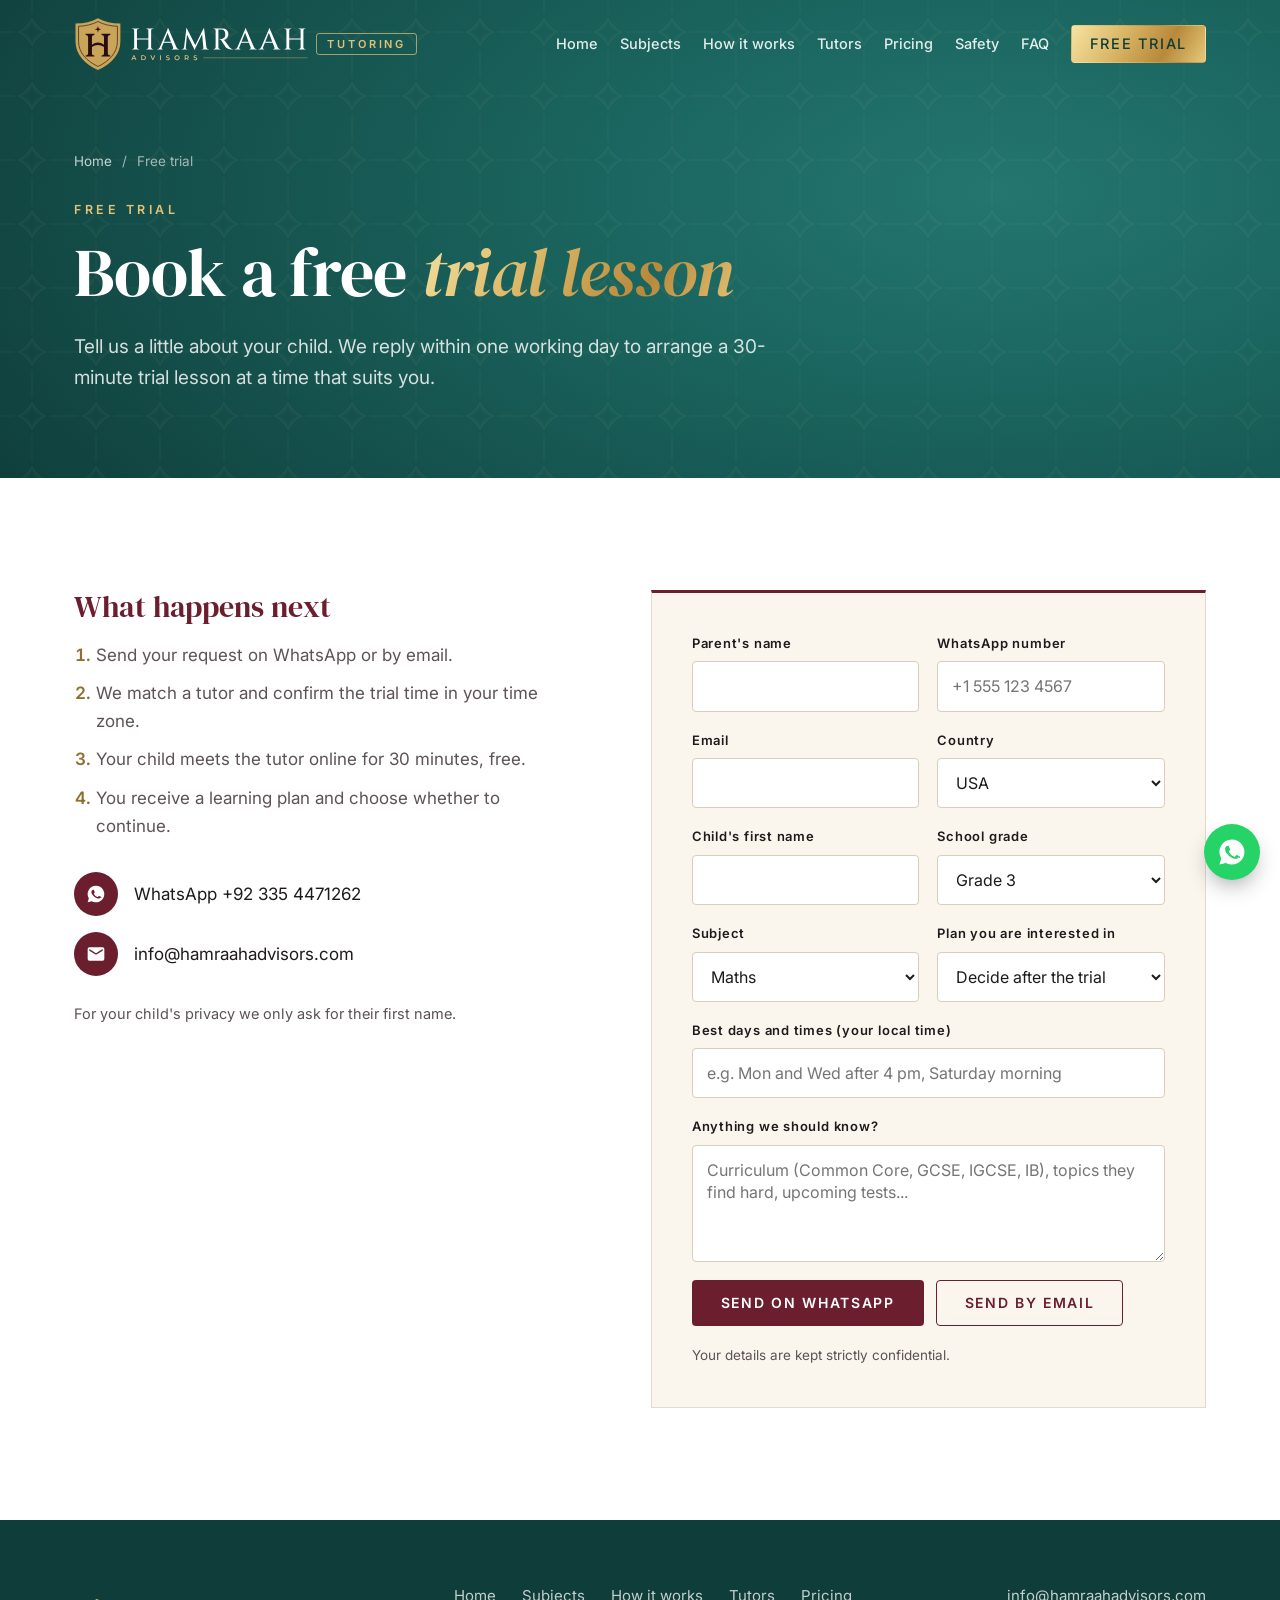
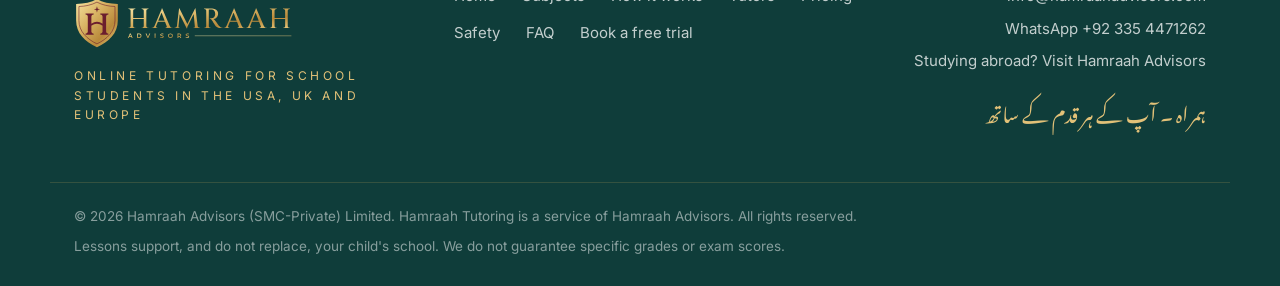
==== book.html @ 9ebbfc34 "Hamraah Tutoring website: first version Eight pages (home, subjects, how it works, tutors, pricing, " ====
<!doctype html>
<html lang="en">
<head>
  <meta charset="utf-8">
  <meta name="viewport" content="width=device-width, initial-scale=1">
  <title>Book a Free Trial Tutoring Lesson | Hamraah Tutoring</title>
  <meta name="description" content="Book a free 30-minute online trial lesson in Maths, English, Science, SAT or GCSE prep. Tell us your child&#x27;s grade and the times that suit you.">
  <link rel="canonical" href="https://tutoring.hamraahadvisors.com/book">
  <meta name="robots" content="index, follow, max-image-preview:large">
  <meta name="theme-color" content="#0F3D3A">
  <link rel="icon" href="/assets/favicon.svg" type="image/svg+xml">
  <link rel="icon" href="/assets/favicon-32.png" sizes="32x32" type="image/png">
  <link rel="apple-touch-icon" href="/assets/apple-touch-icon.png">
  <meta property="og:type" content="website">
  <meta property="og:site_name" content="Hamraah Tutoring">
  <meta property="og:locale" content="en_US">
  <meta property="og:url" content="https://tutoring.hamraahadvisors.com/book">
  <meta property="og:title" content="Book a Free Trial Tutoring Lesson | Hamraah Tutoring">
  <meta property="og:description" content="Book a free 30-minute online trial lesson in Maths, English, Science, SAT or GCSE prep. Tell us your child&#x27;s grade and the times that suit you.">
  <meta property="og:image" content="https://tutoring.hamraahadvisors.com/assets/og-image.jpg">
  <meta property="og:image:width" content="1200">
  <meta property="og:image:height" content="630">
  <meta property="og:image:alt" content="Hamraah crest and logo">
  <meta name="twitter:card" content="summary_large_image">
  <meta name="twitter:title" content="Book a Free Trial Tutoring Lesson | Hamraah Tutoring">
  <meta name="twitter:description" content="Book a free 30-minute online trial lesson in Maths, English, Science, SAT or GCSE prep. Tell us your child&#x27;s grade and the times that suit you.">
  <meta name="twitter:image" content="https://tutoring.hamraahadvisors.com/assets/og-image.jpg">
  <link rel="preconnect" href="https://fonts.googleapis.com">
  <link rel="preconnect" href="https://fonts.gstatic.com" crossorigin>
  <link href="https://fonts.googleapis.com/css2?family=DM+Serif+Display:ital@0;1&family=Inter:wght@400;500;600&family=Noto+Nastaliq+Urdu:wght@500&display=swap" rel="stylesheet">
  <link rel="stylesheet" href="/styles.css">
  <script type="application/ld+json">
{
 "@context": "https://schema.org",
 "@graph": [
  {
   "@type": "EducationalOrganization",
   "@id": "https://tutoring.hamraahadvisors.com/#organization",
   "name": "Hamraah Tutoring",
   "legalName": "Hamraah Advisors (SMC-Private) Limited",
   "url": "https://tutoring.hamraahadvisors.com/",
   "parentOrganization": {
    "@type": "EducationalOrganization",
    "name": "Hamraah Advisors",
    "url": "https://www.hamraahadvisors.com/"
   },
   "logo": "https://tutoring.hamraahadvisors.com/assets/logo/hamraah-crest-full-colour.png",
   "image": "https://tutoring.hamraahadvisors.com/assets/og-image.jpg",
   "email": "info@hamraahadvisors.com",
   "description": "Online one-to-one tutoring in Maths, English and Science for school students in the USA, UK and Europe, grades 3 to 10, plus SAT and GCSE preparation, with vetted tutors from Pakistan.",
   "areaServed": [
    {
     "@type": "Country",
     "name": "United States"
    },
    {
     "@type": "Country",
     "name": "United Kingdom"
    },
    {
     "@type": "Place",
     "name": "Europe"
    }
   ],
   "knowsAbout": [
    "Online tutoring",
    "Maths tutoring",
    "English tutoring",
    "Science tutoring",
    "SAT preparation",
    "GCSE preparation"
   ]
  },
  {
   "@type": "WebSite",
   "@id": "https://tutoring.hamraahadvisors.com/#website",
   "url": "https://tutoring.hamraahadvisors.com/",
   "name": "Hamraah Tutoring",
   "publisher": {
    "@id": "https://tutoring.hamraahadvisors.com/#organization"
   },
   "inLanguage": "en"
  },
  {
   "@type": "BreadcrumbList",
   "itemListElement": [
    {
     "@type": "ListItem",
     "position": 1,
     "name": "Home",
     "item": "https://tutoring.hamraahadvisors.com/"
    },
    {
     "@type": "ListItem",
     "position": 2,
     "name": "Free trial",
     "item": "https://tutoring.hamraahadvisors.com/book"
    }
   ]
  }
 ]
}
  </script>
</head>
<body class="tutoring">
  <a class="skip" href="#main">Skip to content</a>
  <header class="site-header" id="top">
    <div class="wrap header-inner">
      <a class="brand" href="/" aria-label="Hamraah Tutoring home">
        <img class="brand-light" src="/assets/logo/hamraah-horizontal-full-colour.svg" alt="Hamraah" width="729" height="230">
        <img class="brand-dark" src="/assets/logo/hamraah-horizontal-reversed.svg" alt="" width="729" height="230" aria-hidden="true">
        <span class="sub-brand">Tutoring</span>
      </a>
      <button class="nav-toggle" aria-expanded="false" aria-controls="nav" aria-label="Open menu"><span></span><span></span><span></span></button>
      <nav class="nav" id="nav" aria-label="Main"><a href="/">Home</a><a href="/subjects">Subjects</a><a href="/how-it-works">How it works</a><a href="/tutors">Tutors</a><a href="/pricing">Pricing</a><a href="/safeguarding">Safety</a><a href="/faq">FAQ</a><a class="btn btn-small" href="/book">Free trial</a></nav>
    </div>
  </header>
  <main id="main">
<section class="hero page-hero"><div class="pattern" aria-hidden="true"></div>
<div class="wrap"><nav class="crumbs" aria-label="Breadcrumb"><a href="/">Home</a><span aria-hidden="true">/</span><span aria-current="page">Free trial</span></nav>
<p class="eyebrow">Free trial</p><h1>Book a free <em>trial lesson</em></h1><p class="lede">Tell us a little about your child. We reply within one working day to arrange a 30-minute trial lesson at a time that suits you.</p></div></section>
<section class="section"><div class="wrap contact-grid">
<div>
<h2 class="h-small">What happens next</h2>
<ol class="next-steps"><li>Send your request on WhatsApp or by email.</li><li>We match a tutor and confirm the trial time in your time zone.</li><li>Your child meets the tutor online for 30 minutes, free.</li><li>You receive a learning plan and choose whether to continue.</li></ol>
<ul class="contact-list">
<li><span class="ico" aria-hidden="true"><svg viewBox="0 0 24 24"><path d="M12 2a10 10 0 0 0-8.6 15.1L2 22l5-1.3A10 10 0 1 0 12 2zm5.3 14.1c-.2.6-1.3 1.2-1.8 1.3-.5 0-1 .2-3.3-.7a11.6 11.6 0 0 1-4.6-4c-.4-.5-1.1-1.6-1.1-3s.7-2 1-2.3a1 1 0 0 1 .8-.4h.6c.2 0 .4 0 .6.5l.9 2.1c.1.2.1.4 0 .6l-.4.6-.4.5c-.1.1-.3.3-.1.6a8.7 8.7 0 0 0 4.3 3.8c.3.1.5.1.6-.1l.9-1.1c.2-.3.4-.2.6-.1l2 1c.3.1.5.2.5.3a2.4 2.4 0 0 1-.1 1.3z"/></svg></span><a href="https://wa.me/923354471262" target="_blank" rel="noopener">WhatsApp +92 335 4471262</a></li>
<li><span class="ico" aria-hidden="true"><svg viewBox="0 0 24 24"><path d="M20 4H4a2 2 0 0 0-2 2v12a2 2 0 0 0 2 2h16a2 2 0 0 0 2-2V6a2 2 0 0 0-2-2zm0 4-8 5-8-5V6l8 5 8-5z"/></svg></span><a href="mailto:info@hamraahadvisors.com">info@hamraahadvisors.com</a></li>
</ul>
<p class="hours">For your child's privacy we only ask for their first name.</p>
</div>
<form class="form" id="book-form" novalidate>
<div class="row2"><label>Parent's name<input name="name" type="text" autocomplete="name" required></label>
<label>WhatsApp number<input name="phone" type="tel" autocomplete="tel" placeholder="+1 555 123 4567" required></label></div>
<div class="row2"><label>Email<input name="email" type="email" autocomplete="email" required></label>
<label>Country<select name="country"><option>USA</option><option>UK</option><option>Germany</option><option>France</option><option>Netherlands</option><option>Ireland</option><option>Italy</option><option>Spain</option><option>Other in Europe</option><option>Other</option></select></label></div>
<div class="row2"><label>Child's first name<input name="child" type="text" autocomplete="off"></label>
<label>School grade<select name="grade"><option>Grade 3</option><option>Grade 4</option><option>Grade 5</option><option>Grade 6</option><option>Grade 7</option><option>Grade 8</option><option>Grade 9</option><option>Grade 10</option><option>Grade 11</option><option>Grade 12</option></select></label></div>
<div class="row2"><label>Subject<select name="subject"><option>Maths</option><option>English</option><option>Science</option><option>SAT prep</option><option>GCSE and IGCSE prep</option><option>Not sure yet</option></select></label>
<label>Plan you are interested in<select name="plan"><option>Decide after the trial</option><option>Pay as you go</option><option>Weekly</option><option>Twice weekly</option><option>Exam prep</option></select></label></div>
<label>Best days and times (your local time)<input name="times" type="text" placeholder="e.g. Mon and Wed after 4 pm, Saturday morning"></label>
<label>Anything we should know?<textarea name="message" rows="4" placeholder="Curriculum (Common Core, GCSE, IGCSE, IB), topics they find hard, upcoming tests..."></textarea></label>
<div class="form-actions"><button class="btn btn-maroon" type="submit" name="via" value="whatsapp">Send on WhatsApp</button>
<button class="btn btn-outline" type="submit" name="via" value="email">Send by email</button></div>
<p class="form-note" role="status" aria-live="polite">Your details are kept strictly confidential.</p>
</form></div></section>
  </main>
  <footer class="site-footer">
    <div class="wrap footer-inner">
      <div class="footer-brand">
        <img src="/assets/logo/hamraah-horizontal-gold-foil.svg" alt="Hamraah" width="729" height="230">
        <p>Online tutoring for school students in the USA, UK and Europe</p>
      </div>
      <nav class="footer-nav" aria-label="Footer"><a href="/">Home</a><a href="/subjects">Subjects</a><a href="/how-it-works">How it works</a><a href="/tutors">Tutors</a><a href="/pricing">Pricing</a><a href="/safeguarding">Safety</a><a href="/faq">FAQ</a><a href="/book">Book a free trial</a></nav>
      <div class="footer-contact">
        <a href="mailto:info@hamraahadvisors.com">info@hamraahadvisors.com</a>
        <a href="https://wa.me/923354471262" target="_blank" rel="noopener">WhatsApp +92 335 4471262</a>
        <a href="https://www.hamraahadvisors.com/">Studying abroad? Visit Hamraah Advisors</a>
        <p class="urdu" lang="ur" dir="rtl">ہمراہ ۔ آپ کے ہر قدم کے ساتھ</p>
      </div>
    </div>
    <div class="wrap legal">
      <p>© 2026 Hamraah Advisors (SMC-Private) Limited. Hamraah Tutoring is a service of Hamraah Advisors. All rights reserved.</p>
      <p>Lessons support, and do not replace, your child's school. We do not guarantee specific grades or exam scores.</p>
    </div>
  </footer>
  <a class="wa-float" href="https://wa.me/923354471262" target="_blank" rel="noopener" aria-label="Chat with Hamraah Tutoring on WhatsApp"><svg viewBox="0 0 24 24" aria-hidden="true"><path d="M12 2a10 10 0 0 0-8.6 15.1L2 22l5-1.3A10 10 0 1 0 12 2zm5.3 14.1c-.2.6-1.3 1.2-1.8 1.3-.5 0-1 .2-3.3-.7a11.6 11.6 0 0 1-4.6-4c-.4-.5-1.1-1.6-1.1-3s.7-2 1-2.3a1 1 0 0 1 .8-.4h.6c.2 0 .4 0 .6.5l.9 2.1c.1.2.1.4 0 .6l-.4.6-.4.5c-.1.1-.3.3-.1.6a8.7 8.7 0 0 0 4.3 3.8c.3.1.5.1.6-.1l.9-1.1c.2-.3.4-.2.6-.1l2 1c.3.1.5.2.5.3a2.4 2.4 0 0 1-.1 1.3z"/></svg></a>
  <script src="/main.js" defer></script>
</body>
</html>
---- styles.css ----
/* Generated by _build/build.py from brand.css + tutoring.css. Do not edit here. */
:root {
  --maroon: #6B1E2E;
  --maroon-2: #5a1826;
  --deep: #2A0C13;
  --gold: #C9A55A;
  --gold-deep: #8F6F2E;
  --gold-light: #E2C178;
  --foil: linear-gradient(120deg, #F6E3A1 0%, #D9B464 38%, #B8893A 70%, #E7C77A 100%);
  --ivory: #FAF6EE;
  --sand: #F3ECE0;
  --ink: #1F1A1B;
  --muted: #5d5254;
  --line: #E4DACB;
  --serif: "DM Serif Display", Georgia, "Times New Roman", serif;
  --sans: "Inter", system-ui, -apple-system, "Segoe UI", Roboto, sans-serif;
  --wrap: 1180px;
  --radius: 4px;
}

*, *::before, *::after { box-sizing: border-box; }
html { scroll-behavior: smooth; scroll-padding-top: 88px; }
body {
  margin: 0;
  font-family: var(--sans);
  font-size: 17px;
  line-height: 1.65;
  color: var(--ink);
  background: #fff;
  -webkit-font-smoothing: antialiased;
}
img { max-width: 100%; height: auto; display: block; }
a { color: inherit; }
h1, h2, h3 { font-family: var(--serif); font-weight: 400; line-height: 1.12; margin: 0; }
h1 em, h2 em { font-style: italic; color: var(--gold); }
p { margin: 0; }

.wrap { max-width: var(--wrap); margin: 0 auto; padding: 0 24px; }
.skip { position: absolute; left: -999px; top: 8px; background: var(--gold); color: var(--deep); padding: 8px 14px; z-index: 100; }
.skip:focus { left: 8px; }

.eyebrow, .kicker {
  font-size: 12.5px; font-weight: 600; letter-spacing: .28em; text-transform: uppercase;
  color: var(--gold-deep);
}
.rule { display: block; width: 72px; height: 3px; background: var(--foil); margin-top: 22px; border-radius: 2px; }

/* Buttons */
.btn {
  display: inline-flex; align-items: center; justify-content: center;
  padding: 15px 28px; border-radius: var(--radius);
  font: 600 14px/1 var(--sans); letter-spacing: .12em; text-transform: uppercase;
  text-decoration: none; border: 1px solid transparent; cursor: pointer;
  transition: transform .2s ease, box-shadow .2s ease, background .2s ease, color .2s ease;
}
.btn:hover { transform: translateY(-1px); }
.btn-gold { background: var(--foil); color: var(--deep); box-shadow: 0 8px 24px -10px rgba(201,165,90,.7); }
.btn-gold:hover { box-shadow: 0 12px 28px -10px rgba(201,165,90,.9); }
.btn-ghost { border-color: rgba(226,193,120,.55); color: var(--gold-light); }
.btn-ghost:hover { background: rgba(226,193,120,.1); }
.btn-maroon { background: var(--maroon); color: #fff; }
.btn-maroon:hover { background: var(--deep); }
.btn-small { padding: 11px 18px; font-size: 12px; background: var(--maroon); color: #fff !important; }
.btn-small:hover { background: var(--deep); }

/* Header */
.site-header {
  position: fixed; inset: 0 0 auto; z-index: 50;
  transition: background .3s ease, box-shadow .3s ease;
}
.header-inner { display: flex; align-items: center; justify-content: space-between; height: 88px; }
.brand { display: block; margin-left: -18px; }
.brand img { height: 84px; width: auto; }
.brand-light { display: none !important; }
.site-header.scrolled { background: rgba(255,255,255,.96); backdrop-filter: blur(8px); box-shadow: 0 1px 0 var(--line); }
.site-header.scrolled .brand-light { display: block !important; }
.site-header.scrolled .brand-dark { display: none; }
.nav { display: flex; align-items: center; gap: 30px; }
.nav a { text-decoration: none; font-size: 14.5px; font-weight: 500; color: rgba(255,255,255,.88); transition: color .2s; }
.nav a:not(.btn):hover { color: var(--gold-light); }
.site-header.scrolled .nav a:not(.btn) { color: var(--ink); }
.site-header.scrolled .nav a:not(.btn):hover { color: var(--maroon); }
.nav .btn-small { background: var(--foil); color: var(--deep) !important; }
.site-header.scrolled .nav .btn-small { background: var(--maroon); color: #fff !important; }

.nav-toggle { display: none; background: none; border: 0; padding: 10px; cursor: pointer; }
.nav-toggle span { display: block; width: 24px; height: 2px; background: #fff; margin: 5px 0; transition: transform .25s, opacity .25s; }
.site-header.scrolled .nav-toggle span { background: var(--ink); }

/* Pattern (eight-point star lattice) */
.pattern {
  position: absolute; inset: 0; pointer-events: none; opacity: .07;
  background-image: url("data:image/svg+xml,%3Csvg xmlns='http://www.w3.org/2000/svg' width='64' height='64' viewBox='0 0 64 64'%3E%3Cg fill='none' stroke='%23E2C178' stroke-width='1'%3E%3Cpath d='M32 18l4 10 10 4-10 4-4 10-4-10-10-4 10-4z'/%3E%3Crect x='24' y='24' width='16' height='16' transform='rotate(45 32 32)'/%3E%3Cpath d='M0 32h14M50 32h14M32 0v14M32 50v14'/%3E%3C/g%3E%3C/svg%3E");
}

/* Hero */
.hero {
  position: relative; overflow: hidden; color: #fff;
  background: radial-gradient(1200px 600px at 78% 40%, #7d2537 0%, var(--maroon) 35%, var(--deep) 100%);
  padding: 150px 0 110px;
}
.hero-inner { position: relative; display: grid; grid-template-columns: 1.25fr .9fr; gap: 48px; align-items: center; }
.hero .eyebrow { color: var(--gold-light); }
.hero h1 { font-size: clamp(44px, 6.4vw, 82px); margin: 18px 0 26px; letter-spacing: -.01em; }
.hero h1 em { background: var(--foil); -webkit-background-clip: text; background-clip: text; color: transparent; padding-right: .06em; }
.lede { font-size: 19px; color: rgba(255,255,255,.82); max-width: 560px; }
.lede strong { color: var(--gold-light); font-weight: 500; }
.hero-cta { display: flex; flex-wrap: wrap; gap: 14px; margin-top: 38px; }
.hero-mark { display: flex; flex-direction: column; align-items: center; }
.hero-mark img { width: min(380px, 100%); filter: drop-shadow(0 30px 40px rgba(0,0,0,.35)); }
.tagline { margin-top: -12px; font-size: 12px; letter-spacing: .34em; text-transform: uppercase; color: var(--gold-light); text-align: center; }

/* Strip */
.strip { background: var(--deep); color: #fff; border-top: 1px solid rgba(201,165,90,.25); }
.strip-inner { display: grid; grid-template-columns: repeat(4, 1fr); }
.strip-inner > div { padding: 30px 22px; display: flex; flex-direction: column; gap: 4px; border-left: 1px solid rgba(201,165,90,.18); }
.strip-inner > div:first-child { border-left: 0; padding-left: 0; }
.num { font-family: var(--serif); font-size: 32px; line-height: 1.1; background: var(--foil); -webkit-background-clip: text; background-clip: text; color: transparent; }
.lbl { font-size: 14px; color: rgba(255,255,255,.7); }

/* Sections */
.section { position: relative; padding: 112px 0; }
.section.tint { background: var(--ivory); }
.section.dark { background: var(--deep); color: #fff; overflow: hidden; }
.section-head { text-align: center; max-width: 760px; margin: 0 auto 64px; display: flex; flex-direction: column; align-items: center; }
.section-head h2 { font-size: clamp(34px, 4.4vw, 52px); margin-top: 14px; color: var(--maroon); }
.section.dark .section-head h2 { color: #fff; }
.section.dark .eyebrow { color: var(--gold-light); }
.section-head.left { text-align: left; align-items: flex-start; margin: 0 0 28px; }

/* About */
.about-grid { display: grid; grid-template-columns: 1fr 1fr; gap: 64px; }
.mv { border-top: 3px solid var(--maroon); padding-top: 28px; }
.mv h3 { font-size: clamp(26px, 2.8vw, 34px); color: var(--maroon); margin: 14px 0 16px; }
.mv p:last-child { color: var(--muted); }

/* Services */
.services { position: relative; display: grid; grid-template-columns: repeat(2, 1fr); gap: 1px; background: rgba(201,165,90,.22); border: 1px solid rgba(201,165,90,.22); }
.service { background: var(--deep); padding: 44px 40px; transition: background .3s ease; }
.service:hover { background: #331019; }
.service .idx { font-family: var(--serif); color: var(--gold); font-size: 20px; }
.service h3 { font-size: 30px; margin: 10px 0 14px; }
.service p { color: rgba(255,255,255,.74); }
.service ul { list-style: none; padding: 0; margin: 22px 0 0; display: grid; gap: 10px; }
.service li { position: relative; padding-left: 22px; font-size: 15px; color: rgba(255,255,255,.88); }
.service li::before { content: ""; position: absolute; left: 0; top: .62em; width: 8px; height: 8px; background: var(--gold); transform: rotate(45deg); }

/* Audience */
.audience { display: grid; grid-template-columns: repeat(3, 1fr); gap: 40px; }
.audience article { border-top: 3px solid var(--maroon); padding-top: 26px; }
.audience .idx { font-size: 13px; font-weight: 600; letter-spacing: .2em; color: var(--gold); }
.audience h3 { font-family: var(--sans); font-weight: 600; font-size: 22px; color: var(--maroon); margin: 10px 0 12px; line-height: 1.3; }
.audience p { color: var(--muted); }

/* Steps */
.steps { list-style: none; padding: 0; margin: 0; display: grid; grid-template-columns: repeat(4, 1fr); gap: 28px; counter-reset: s; }
.steps li { position: relative; padding-top: 74px; counter-increment: s; }
.steps li::before {
  content: counter(s, decimal-leading-zero);
  position: absolute; top: 0; left: 0; width: 52px; height: 52px; border-radius: 50%;
  display: grid; place-items: center; font-family: var(--serif); font-size: 20px;
  color: var(--gold-light); background: var(--maroon);
}
.steps li:not(:last-child)::after { content: ""; position: absolute; top: 26px; left: 64px; right: -16px; height: 1px; background: linear-gradient(90deg, var(--gold), transparent); }
.steps h3 { font-size: 26px; color: var(--maroon); margin-bottom: 10px; }
.steps p { color: var(--muted); font-size: 16px; }
.values { margin-top: 80px; display: grid; grid-template-columns: repeat(3, 1fr); background: #fff; border: 1px solid var(--line); }
.values > div { padding: 34px 32px; border-left: 1px solid var(--line); }
.values > div:first-child { border-left: 0; }
.values h4 { margin: 0 0 8px; font-size: 13px; letter-spacing: .26em; text-transform: uppercase; color: var(--gold-deep); }
.values p { color: var(--muted); font-size: 16px; }

/* Band */
.band { position: relative; overflow: hidden; background: var(--maroon); color: #fff; padding: 80px 0; }
.band-inner { position: relative; display: flex; align-items: center; justify-content: space-between; gap: 32px; }
.band h2 { font-size: clamp(28px, 3.4vw, 42px); max-width: 720px; }

/* Contact */
.contact-grid { display: grid; grid-template-columns: 1fr 1.1fr; gap: 72px; align-items: start; }
.contact-grid .section-head h2 { color: var(--maroon); }
.contact-lede { color: var(--muted); margin-bottom: 30px; }
.contact-list { list-style: none; padding: 0; margin: 0; display: grid; gap: 16px; }
.contact-list li { display: flex; align-items: center; gap: 16px; font-size: 17px; }
.contact-list a { text-decoration: none; }
.contact-list a:hover { color: var(--maroon); text-decoration: underline; text-underline-offset: 3px; }
.ico { flex: none; width: 44px; height: 44px; border-radius: 50%; background: var(--maroon); display: grid; place-items: center; }
.ico svg { width: 20px; height: 20px; fill: #fff; }
.hours { margin-top: 26px; font-size: 14.5px; color: var(--muted); }

.form { background: var(--ivory); border: 1px solid var(--line); border-top: 3px solid var(--maroon); padding: 40px; display: grid; gap: 18px; }
.form label { display: grid; gap: 7px; font-size: 13px; font-weight: 600; letter-spacing: .06em; color: var(--ink); }
.form input, .form select, .form textarea {
  width: 100%; font: 400 16px/1.4 var(--sans); color: var(--ink);
  padding: 13px 14px; background: #fff; border: 1px solid #d9cdbb; border-radius: var(--radius);
  transition: border-color .2s, box-shadow .2s;
}
.form textarea { resize: vertical; }
.form input:focus, .form select:focus, .form textarea:focus { outline: none; border-color: var(--gold); box-shadow: 0 0 0 3px rgba(201,165,90,.25); }
.form .invalid { border-color: #B3261E; }
.row2 { display: grid; grid-template-columns: 1fr 1fr; gap: 18px; }
.form .btn { justify-self: start; }
.form-note { font-size: 13.5px; color: var(--muted); }

/* Footer */
.site-footer { background: var(--deep); color: rgba(255,255,255,.75); padding: 64px 0 28px; }
.footer-inner { display: grid; grid-template-columns: 1.2fr 1fr 1fr; gap: 40px; align-items: center; padding-bottom: 36px; border-bottom: 1px solid rgba(201,165,90,.2); }
.footer-brand img { height: 78px; width: auto; margin-left: -16px; }
.footer-brand p { font-size: 12px; letter-spacing: .3em; text-transform: uppercase; color: var(--gold-light); margin-top: 4px; }
.footer-nav { display: flex; flex-wrap: wrap; gap: 12px 26px; }
.footer-nav a { text-decoration: none; font-size: 15px; }
.footer-nav a:hover { color: var(--gold-light); }
.urdu { font-family: "Noto Nastaliq Urdu", serif; font-size: 20px; line-height: 2.4; padding-bottom: 12px; color: var(--gold-light); text-align: right; }
.legal { display: flex; flex-wrap: wrap; justify-content: space-between; gap: 8px 24px; padding-top: 22px; font-size: 13.5px; color: rgba(255,255,255,.5); }

/* Reveal */
.reveal { opacity: 0; transform: translateY(18px); transition: opacity .7s ease, transform .7s ease; }
.reveal.in { opacity: 1; transform: none; }
@media (prefers-reduced-motion: reduce) {
  html { scroll-behavior: auto; }
  .reveal { opacity: 1; transform: none; transition: none; }
}

/* Responsive */
@media (max-width: 980px) {
  .hero-inner { grid-template-columns: 1fr; }
  .hero-mark { order: -1; }
  .hero-inner { gap: 20px; }
  .hero-mark img { width: 150px; }
  .hero-mark .tagline { display: none; }
  .hero { padding-top: 120px; }
  .strip-inner { grid-template-columns: repeat(2, 1fr); }
  .strip-inner > div:nth-child(3) { border-left: 0; padding-left: 0; }
  .strip-inner > div { border-top: 1px solid rgba(201,165,90,.12); }
  .services { grid-template-columns: 1fr; }
  .audience, .about-grid { grid-template-columns: 1fr; gap: 44px; }
  .steps { grid-template-columns: 1fr 1fr; row-gap: 48px; }
  .steps li:nth-child(2)::after { display: none; }
  .contact-grid { grid-template-columns: 1fr; gap: 48px; }
  .footer-inner { grid-template-columns: 1fr; }
  .urdu { text-align: left; }
}
@media (max-width: 860px) {
  .nav-toggle { display: block; }
  .nav {
    position: fixed; top: 88px; left: 0; right: 0; flex-direction: column; align-items: stretch; gap: 0;
    background: #fff; padding: 8px 24px 24px; box-shadow: 0 16px 30px -12px rgba(0,0,0,.2);
    transform: translateY(-12px); opacity: 0; visibility: hidden; transition: all .25s ease;
  }
  .nav a:not(.btn) { color: var(--ink) !important; padding: 14px 0; border-bottom: 1px solid var(--line); }
  .nav .btn-small { margin-top: 16px; background: var(--maroon) !important; color: #fff !important; padding: 15px; }
  .site-header.open { background: #fff; }
  .site-header.open .brand-light { display: block !important; }
  .site-header.open .brand-dark { display: none; }
  .site-header.open .nav { transform: none; opacity: 1; visibility: visible; }
  .site-header.open .nav-toggle span { background: var(--ink); }
  .site-header.open .nav-toggle span:nth-child(1) { transform: translateY(7px) rotate(45deg); }
  .site-header.open .nav-toggle span:nth-child(2) { opacity: 0; }
  .site-header.open .nav-toggle span:nth-child(3) { transform: translateY(-7px) rotate(-45deg); }
}
@media (max-width: 600px) {
  body { font-size: 16px; }
  .wrap { padding: 0 16px; }
  .header-inner { height: 72px; }
  .nav { top: 72px; }
  .brand img { height: 64px; margin-left: 2px; }
  .section { padding: 80px 0; }
  .section-head { margin-bottom: 44px; }
  .hero { padding: 104px 0 80px; }
  .hero-cta .btn { flex: 1 1 100%; }
  .strip-inner > div { padding: 22px 12px 22px 14px; }
  .num { font-size: 26px; }
  .service { padding: 34px 24px; }
  .steps { grid-template-columns: 1fr; }
  .steps li::after { display: none; }
  .values { grid-template-columns: 1fr; }
  .values > div { border-left: 0; border-top: 1px solid var(--line); }
  .values > div:first-child { border-top: 0; }
  .band-inner { flex-direction: column; align-items: flex-start; }
  .form { padding: 26px 20px; }
  .row2 { grid-template-columns: 1fr; }
  .form .btn { justify-self: stretch; }
}

/* ===== Study-abroad edition ===== */
.sub { margin-top: 20px; color: var(--muted); font-size: 18px; max-width: 680px; }
.section.dark .sub { color: rgba(255,255,255,.72); }
.sub.left { margin-left: 0; }
.wrap.narrow { max-width: 860px; }
.center-note { text-align: center; color: var(--muted); font-size: 15px; margin-top: 36px; }

.hero-badges { list-style: none; padding: 0; margin: 34px 0 0; display: flex; flex-wrap: wrap; gap: 10px 22px; }
.hero-badges li { position: relative; padding-left: 18px; font-size: 14px; color: rgba(255,255,255,.85); letter-spacing: .02em; }
.hero-badges li::before { content: ""; position: absolute; left: 0; top: .5em; width: 7px; height: 7px; background: var(--gold); transform: rotate(45deg); }

/* Compare */
.compare { display: grid; grid-template-columns: 1fr 1fr; gap: 28px; }
.compare-col { padding: 36px 36px 30px; border: 1px solid var(--line); }
.compare-col ul { list-style: none; padding: 0; margin: 18px 0 0; display: grid; gap: 14px; }
.compare-col li { position: relative; padding-left: 30px; }
.compare-col.them { background: #fff; color: var(--muted); }
.compare-col.them .kicker { color: #8a7f80; }
.compare-col.them li::before { content: "–"; position: absolute; left: 6px; color: #b5a9aa; }
.compare-col.us { background: var(--maroon); border-color: var(--maroon); color: #fff; box-shadow: 0 24px 50px -28px rgba(107,30,46,.7); }
.compare-col.us .kicker { color: var(--gold-light); }
.compare-col.us li::before { content: ""; position: absolute; left: 2px; top: .45em; width: 14px; height: 8px; border-left: 2px solid var(--gold); border-bottom: 2px solid var(--gold); transform: rotate(-45deg); }

/* Journey */
.journey { list-style: none; padding: 0; margin: 0; display: grid; grid-template-columns: repeat(4, 1fr); gap: 20px; counter-reset: j; }
.journey li { counter-increment: j; background: #fff; border: 1px solid var(--line); border-top: 3px solid var(--maroon); padding: 26px 24px 24px; transition: transform .25s, box-shadow .25s; }
.journey li:hover { transform: translateY(-3px); box-shadow: 0 18px 36px -24px rgba(42,12,19,.35); }
.journey li::before { content: counter(j, decimal-leading-zero); display: block; font-family: var(--serif); font-size: 34px; line-height: 1; background: var(--foil); -webkit-background-clip: text; background-clip: text; color: transparent; margin-bottom: 14px; }
.journey h3 { font-family: var(--sans); font-weight: 600; font-size: 18px; color: var(--maroon); line-height: 1.3; margin-bottom: 6px; }
.journey p { color: var(--muted); font-size: 15px; }

/* Services: three columns + note */
.services.three { grid-template-columns: repeat(3, 1fr); }
.service h3 { font-size: 27px; }
.service .note { margin-top: 18px; font-size: 13.5px; color: var(--gold-light); border-left: 2px solid var(--gold); padding-left: 12px; }
.service .note strong { color: #fff; font-weight: 600; }

/* Experts */
.experts { display: grid; grid-template-columns: repeat(4, 1fr); gap: 22px; }
.expert { text-align: center; border: 1px solid var(--line); padding: 34px 22px 26px; display: flex; flex-direction: column; align-items: center; background: #fff; transition: box-shadow .25s, transform .25s; }
.expert:hover { transform: translateY(-3px); box-shadow: 0 22px 40px -26px rgba(42,12,19,.4); }
.avatar { width: 92px; height: 92px; border-radius: 50%; display: grid; place-items: center; background: radial-gradient(circle at 30% 25%, #7d2537, var(--deep)); box-shadow: 0 0 0 4px #fff, 0 0 0 5px var(--gold); margin-bottom: 20px; }
.avatar svg { width: 40px; height: 40px; fill: var(--gold-light); }
.expert h3 { font-family: var(--sans); font-weight: 600; font-size: 18px; color: var(--maroon); line-height: 1.3; }
.expert .tags { font-size: 14px; color: var(--muted); margin: 8px 0 12px; }
.verified { font-size: 12px; font-weight: 600; letter-spacing: .12em; text-transform: uppercase; color: var(--gold-deep); display: inline-flex; align-items: center; gap: 6px; margin-bottom: 20px; }
.verified::before { content: ""; width: 14px; height: 14px; border-radius: 50%; background: var(--gold) url("data:image/svg+xml,%3Csvg xmlns='http://www.w3.org/2000/svg' viewBox='0 0 24 24'%3E%3Cpath d='M9 16.2 4.8 12l-1.4 1.4L9 19 21 7l-1.4-1.4z' fill='%232A0C13'/%3E%3C/svg%3E") center/10px no-repeat; }
.expert .btn { margin-top: auto; width: 100%; }
.btn-outline { border-color: var(--maroon); color: var(--maroon); background: transparent; }
.btn-outline:hover { background: var(--maroon); color: #fff; }

/* Sessions */
.sessions { display: grid; grid-template-columns: repeat(5, 1fr); gap: 16px; }
.session { font: inherit; text-align: left; cursor: pointer; background: #fff; border: 1px solid var(--line); padding: 24px 20px; display: flex; flex-direction: column; gap: 6px; transition: border-color .2s, box-shadow .2s, transform .2s; }
.session:hover, .session:focus-visible { border-color: var(--gold); transform: translateY(-2px); box-shadow: 0 16px 32px -22px rgba(42,12,19,.4); outline: none; }
.session .dur { font-size: 12px; font-weight: 600; letter-spacing: .16em; text-transform: uppercase; color: var(--gold-deep); }
.session .name { font-family: var(--serif); font-size: 22px; line-height: 1.15; color: var(--maroon); }
.session .desc { font-size: 14.5px; color: var(--muted); }

/* Packages */
.packages { display: grid; grid-template-columns: repeat(4, 1fr); gap: 20px; align-items: stretch; }
.pkg { position: relative; border: 1px solid var(--line); padding: 34px 28px 28px; display: flex; flex-direction: column; background: #fff; }
.pkg h3 { font-size: 30px; color: var(--maroon); }
.pkg-lede { color: var(--muted); margin: 6px 0 20px; }
.pkg ul { list-style: none; padding: 0; margin: 0 0 28px; display: grid; gap: 10px; }
.pkg li { position: relative; padding-left: 22px; font-size: 15.5px; }
.pkg li::before { content: ""; position: absolute; left: 0; top: .6em; width: 8px; height: 8px; background: var(--gold); transform: rotate(45deg); }
.pkg .btn { margin-top: auto; }
.pkg.featured { background: var(--deep); border-color: var(--deep); color: #fff; transform: translateY(-10px); box-shadow: 0 30px 60px -30px rgba(42,12,19,.8); }
.pkg.featured h3 { color: #fff; }
.pkg.featured .pkg-lede { color: rgba(255,255,255,.7); }
.badge { position: absolute; top: -13px; left: 28px; background: var(--foil); color: var(--deep); font-size: 11px; font-weight: 600; letter-spacing: .14em; text-transform: uppercase; padding: 6px 12px; border-radius: 3px; }

/* Promises */
.promises { position: relative; display: grid; grid-template-columns: repeat(4, 1fr); gap: 1px; background: rgba(201,165,90,.22); border: 1px solid rgba(201,165,90,.22); }
.promises > div { background: var(--deep); padding: 30px 26px; }
.promises h3 { font-size: 22px; margin-bottom: 8px; color: var(--gold-light); }
.promises p { font-size: 15px; color: rgba(255,255,255,.74); }

/* Platform */
.platform { display: grid; grid-template-columns: .9fr 1.1fr; gap: 64px; align-items: center; }
.platform h2 { font-size: clamp(32px, 4vw, 46px); color: var(--maroon); margin-top: 14px; }
.features { list-style: none; padding: 0; margin: 0; display: grid; grid-template-columns: 1fr 1fr; gap: 12px; }
.features li { padding: 16px 18px 16px 44px; background: var(--ivory); border: 1px solid var(--line); position: relative; font-size: 15.5px; }
.features li::before { content: ""; position: absolute; left: 18px; top: 50%; width: 10px; height: 10px; margin-top: -5px; background: var(--maroon); transform: rotate(45deg); }

/* FAQ */
.faq { display: grid; gap: 12px; }
.faq details { background: #fff; border: 1px solid var(--line); }
.faq summary { list-style: none; cursor: pointer; padding: 20px 56px 20px 24px; font-weight: 600; font-size: 17px; color: var(--maroon); position: relative; }
.faq summary::-webkit-details-marker { display: none; }
.faq summary::after { content: "+"; position: absolute; right: 24px; top: 50%; transform: translateY(-50%); font-family: var(--serif); font-size: 28px; color: var(--gold-deep); transition: transform .2s; }
.faq details[open] summary::after { transform: translateY(-50%) rotate(45deg); }
.faq details p { padding: 0 24px 22px; color: var(--muted); }

.form-actions { display: flex; flex-wrap: wrap; gap: 12px; }
.flash { animation: flash 1.2s ease; }
@keyframes flash { 0%, 100% { box-shadow: none; } 30% { box-shadow: 0 0 0 4px rgba(201,165,90,.55); } }

@media (max-width: 1100px) {
  .sessions { grid-template-columns: repeat(3, 1fr); }
  .experts, .packages { grid-template-columns: repeat(2, 1fr); }
  .pkg.featured { transform: none; }
  .packages { row-gap: 30px; }
}
@media (max-width: 980px) {
  .compare, .platform { grid-template-columns: 1fr; gap: 32px; }
  .journey { grid-template-columns: repeat(2, 1fr); }
  .services.three { grid-template-columns: 1fr 1fr; }
  .promises { grid-template-columns: 1fr 1fr; }
}
@media (max-width: 600px) {
  .journey, .services.three, .experts, .packages, .promises, .features { grid-template-columns: 1fr; }
  .sessions { grid-template-columns: 1fr; }
  .compare-col { padding: 28px 22px; }
  .sub { font-size: 16.5px; }
  .form-actions .btn { flex: 1 1 100%; }
}
h1, h2, .journey h3, .expert h3 { text-wrap: balance; }

/* ===== Multi-page edition ===== */
.nav { gap: 22px; }
.nav a[aria-current="page"]:not(.btn) { color: var(--gold-light); }
.site-header.scrolled .nav a[aria-current="page"]:not(.btn) { color: var(--maroon); box-shadow: inset 0 -2px 0 var(--gold); }
@media (max-width: 1180px) and (min-width: 861px) { .nav { gap: 16px; } .nav a { font-size: 13.5px; } .nav .btn-small { padding: 10px 12px; } }
@media (max-width: 1060px) { .nav-toggle { display: block; }
  .nav { position: fixed; top: 88px; left: 0; right: 0; flex-direction: column; align-items: stretch; gap: 0; background: #fff; padding: 8px 24px 24px; box-shadow: 0 16px 30px -12px rgba(0,0,0,.2); transform: translateY(-12px); opacity: 0; visibility: hidden; transition: all .25s ease; }
  .nav a:not(.btn) { color: var(--ink) !important; padding: 14px 0; border-bottom: 1px solid var(--line); font-size: 15px; }
  .nav .btn-small { margin-top: 16px; background: var(--maroon) !important; color: #fff !important; padding: 15px; }
  .site-header.open { background: #fff; }
  .site-header.open .brand-light { display: block !important; }
  .site-header.open .brand-dark { display: none; }
  .site-header.open .nav { transform: none; opacity: 1; visibility: visible; }
  .site-header.open .nav-toggle span { background: var(--ink); }
  .site-header.open .nav-toggle span:nth-child(1) { transform: translateY(7px) rotate(45deg); }
  .site-header.open .nav-toggle span:nth-child(2) { opacity: 0; }
  .site-header.open .nav-toggle span:nth-child(3) { transform: translateY(-7px) rotate(-45deg); }
}

.page-hero { padding: 150px 0 84px; }
.page-hero h1 { font-size: clamp(40px, 5.6vw, 68px); margin: 14px 0 20px; max-width: 900px; }
.page-hero .lede { max-width: 720px; }
.page-hero .wrap { position: relative; }
.crumbs { display: flex; gap: 10px; font-size: 13.5px; color: rgba(255,255,255,.6); margin-bottom: 28px; }
.crumbs a { color: rgba(255,255,255,.75); text-decoration: none; }
.crumbs a:hover { color: var(--gold-light); }

.center-link { text-align: center; margin-top: 40px; }
.center-link a, .service .more { font-weight: 600; font-size: 14px; letter-spacing: .1em; text-transform: uppercase; color: var(--maroon); text-decoration: none; border-bottom: 1px solid var(--gold); padding-bottom: 3px; }
.section.dark .center-link a { color: var(--gold-light); }
.service .more { display: inline-block; margin-top: 22px; color: var(--gold-light); }
.svc-intro { color: rgba(255,255,255,.78); margin-bottom: 4px; }
.service { scroll-margin-top: 110px; }

.journey.detailed li p { font-size: 15.5px; }
.expert .desc { font-size: 14.5px; color: var(--ink); margin: -2px 0 14px; }

/* Prices */
.session { text-decoration: none; color: inherit; }
.session .price { font-family: var(--serif); font-size: 32px; color: var(--ink); line-height: 1; margin: 8px 0 4px; }
.session .go { margin-top: auto; padding-top: 12px; font-size: 12.5px; font-weight: 600; letter-spacing: .12em; text-transform: uppercase; color: var(--maroon); }
.amount { font-family: var(--serif); font-size: 52px; line-height: 1; color: var(--ink); margin: 14px 0 2px; display: flex; align-items: flex-start; gap: 2px; }
.amount .cur { font-size: 26px; margin-top: 6px; }
.amount .per { font-family: var(--sans); font-size: 13px; color: var(--muted); align-self: flex-end; margin: 0 0 8px 8px; }
.pkg.featured .amount { background: var(--foil); -webkit-background-clip: text; background-clip: text; color: transparent; }
.pkg.featured .amount .per { color: rgba(255,255,255,.6); -webkit-text-fill-color: rgba(255,255,255,.6); }

.excl { display: grid; grid-template-columns: 1fr 1fr; gap: 28px; }
.excl > div { border: 1px solid var(--line); border-top: 3px solid var(--maroon); padding: 32px; }
.excl h3 { font-size: 26px; color: var(--maroon); margin-bottom: 16px; }
.excl ul { list-style: none; padding: 0; margin: 0 0 14px; display: grid; gap: 10px; }
.excl li { position: relative; padding-left: 22px; }
.excl li::before { content: ""; position: absolute; left: 0; top: .6em; width: 8px; height: 8px; background: var(--gold); transform: rotate(45deg); }
.excl p { color: var(--muted); font-size: 15px; }
.narrow-wrap > .wrap { max-width: 860px; }

.dest { display: grid; grid-template-columns: 1fr 1fr; gap: 28px; }
.dest > div { background: var(--ivory); border: 1px solid var(--line); padding: 36px; }
.dest h3 { font-size: 30px; color: var(--maroon); margin-bottom: 12px; }
.dest p { color: var(--muted); }

.about-grid { grid-template-columns: 1fr 1fr; row-gap: 56px; }

.join { display: flex; align-items: center; justify-content: space-between; gap: 40px; background: var(--ivory); border: 1px solid var(--line); padding: 48px; }
.join h2 { font-size: clamp(30px, 3.4vw, 42px); color: var(--maroon); margin-top: 12px; }

.h-small { font-size: 30px; color: var(--maroon); margin-bottom: 18px; }
.next-steps { padding-left: 22px; margin: 0 0 32px; display: grid; gap: 10px; color: var(--muted); }
.next-steps li::marker { color: var(--gold-deep); font-weight: 600; }

.footer-inner { grid-template-columns: 1.1fr 1.3fr 1fr; align-items: start; }
.footer-contact { display: grid; gap: 8px; justify-items: end; font-size: 15px; }
.footer-contact a { text-decoration: none; }
.footer-contact a:hover { color: var(--gold-light); }
.footer-contact .urdu { margin-top: 4px; }

.wa-float { position: fixed; right: 20px; bottom: 20px; z-index: 40; width: 56px; height: 56px; border-radius: 50%; background: #25D366; display: grid; place-items: center; box-shadow: 0 10px 24px -8px rgba(0,0,0,.45); transition: transform .2s; }
.wa-float:hover { transform: scale(1.06); }
.wa-float svg { width: 30px; height: 30px; fill: #fff; }

@media (max-width: 980px) {
  .excl, .dest, .about-grid { grid-template-columns: 1fr; }
  .join { flex-direction: column; align-items: flex-start; padding: 32px; }
  .footer-contact { justify-items: start; }
}
@media (max-width: 600px) {
  .page-hero { padding: 108px 0 60px; }
  .crumbs { margin-bottom: 18px; }
  .excl > div, .dest > div { padding: 26px 22px; }
  .amount { font-size: 44px; }
  .wa-float { right: 14px; bottom: 14px; width: 52px; height: 52px; }
}
@media (max-width: 980px) { .footer-inner { grid-template-columns: 1fr; } }
.pkg .btn { white-space: nowrap; letter-spacing: .08em; padding-left: 14px; padding-right: 14px; }


/* ------------------------------------------------------------------
   Hamraah Tutoring: same brand (maroon headings, gold foil, crest),
   with a deep teal accent for dark surfaces so the two sites feel related
   but distinct.
   ------------------------------------------------------------------ */
body.tutoring {
  --deep: #0F3D3A;
  --teal: #1B6660;
  --teal-2: #14504C;
  --teal-light: #DCEDEA;
}

.tutoring .hero {
  background: radial-gradient(1200px 600px at 78% 40%, #24766F 0%, var(--teal) 32%, var(--deep) 100%);
}
.tutoring .service:hover { background: #134844; }
.tutoring .avatar { background: radial-gradient(circle at 30% 25%, #24766F, var(--deep)); }
.tutoring .band { background: var(--teal-2); }
.tutoring .compare-col.us { background: var(--teal-2); border-color: var(--teal-2); box-shadow: 0 24px 50px -28px rgba(15,61,58,.7); }
.tutoring .verified::before {
  background: var(--gold) url("data:image/svg+xml,%3Csvg xmlns='http://www.w3.org/2000/svg' viewBox='0 0 24 24'%3E%3Cpath d='M9 16.2 4.8 12l-1.4 1.4L9 19 21 7l-1.4-1.4z' fill='%230F3D3A'/%3E%3C/svg%3E") center/10px no-repeat;
}

/* Sub-brand label next to the logo */
.tutoring .brand { display: flex; align-items: center; text-decoration: none; }
.sub-brand {
  margin-left: -6px; padding: 5px 10px 4px; border: 1px solid rgba(226,193,120,.7); border-radius: 3px;
  font: 600 11px/1 var(--sans); letter-spacing: .26em; text-transform: uppercase; color: var(--gold-light);
  white-space: nowrap;
}
.site-header.scrolled .sub-brand { color: var(--teal); border-color: var(--teal); }
.site-header.open .sub-brand { color: var(--teal); border-color: var(--teal); }

/* Subjects */
.service .level { font-size: 12.5px; font-weight: 600; letter-spacing: .2em; text-transform: uppercase; color: var(--gold-light); margin: -4px 0 12px; }
.service.ask { background: var(--teal-2); }
.service.ask:hover { background: var(--teal); }

.curricula { display: grid; grid-template-columns: repeat(3, 1fr); gap: 24px; }
.curricula > div { background: var(--ivory); border: 1px solid var(--line); border-top: 3px solid var(--teal); padding: 32px; }
.curricula h3 { font-size: 30px; color: var(--maroon); margin-bottom: 10px; }
.curricula p { color: var(--muted); }

/* Lesson times */
.zones { display: grid; grid-template-columns: repeat(3, 1fr); gap: 24px; }
.zones > div { background: #fff; border: 1px solid var(--line); border-top: 3px solid var(--teal); padding: 30px; }
.zones .t { font-family: var(--serif); font-size: 34px; color: var(--maroon); margin: 10px 0 8px; line-height: 1.1; }
.zones p:last-child { color: var(--muted); font-size: 15px; }
.zones + .center-note { margin-top: 28px; }

/* Prices: euro line under the dollar amount */
.pkg .eur { font-size: 14px; color: var(--muted); margin: 0 0 6px; }
.pkg.featured .eur { color: rgba(255,255,255,.65); }

.excl > div, .tutoring .journey li { border-top-color: var(--teal); }

@media (max-width: 980px) {
  .curricula, .zones { grid-template-columns: 1fr; }
}
@media (max-width: 600px) {
  .sub-brand { font-size: 10px; letter-spacing: .2em; padding: 4px 7px 3px; }
  .curricula > div, .zones > div { padding: 24px 22px; }
}
.gap { height: 96px; }
@media (max-width: 600px) { .gap { height: 64px; } }
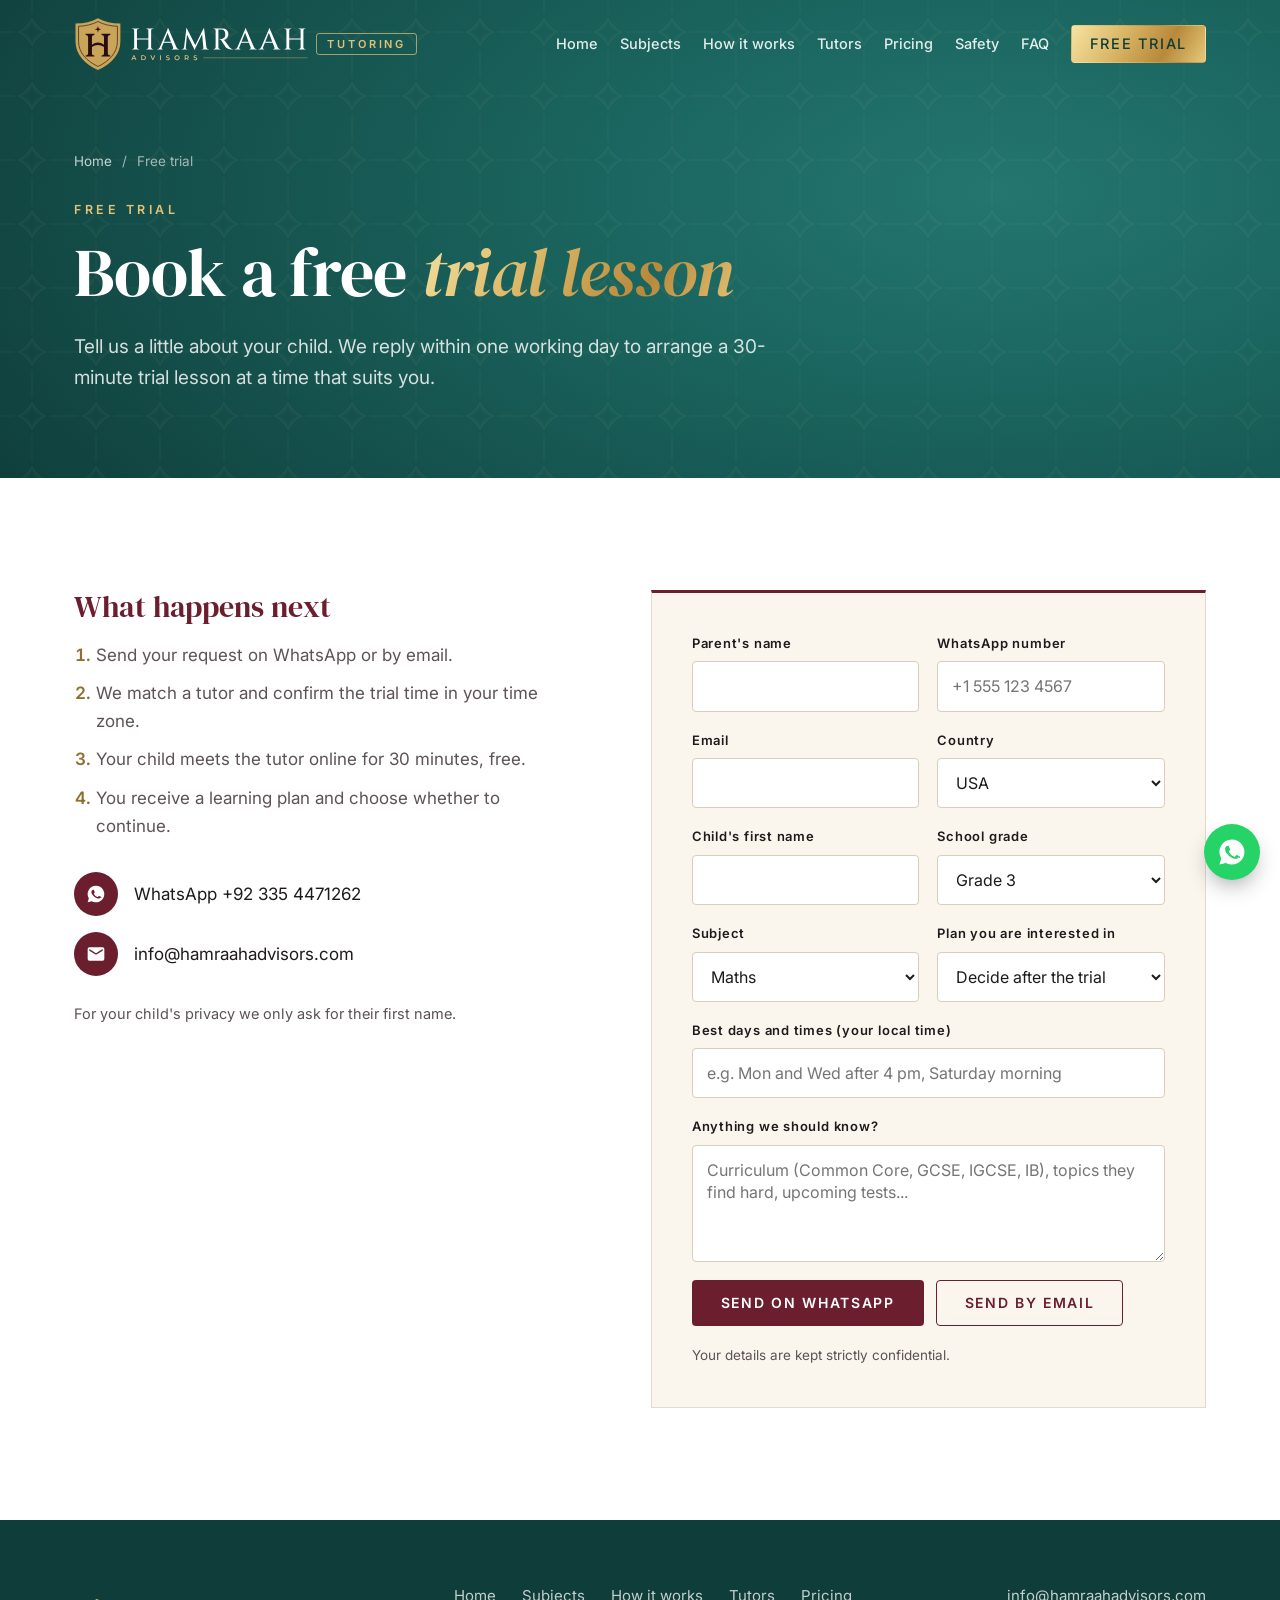
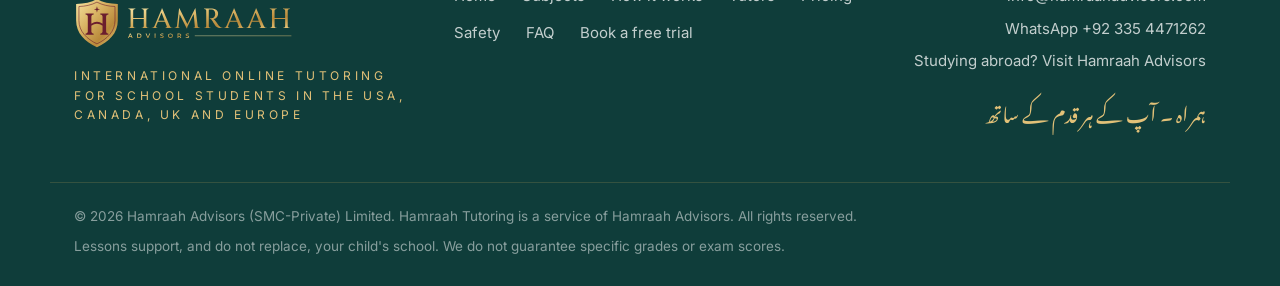
==== commit 7842018a: "Position tutoring as international and add Canada Co-Authored-By: Claude Opus 5.5 <noreply@anthropic" ====
--- a/book.html
+++ b/book.html
@@ -47,11 +47,15 @@
    "logo": "https://tutoring.hamraahadvisors.com/assets/logo/hamraah-crest-full-colour.png",
    "image": "https://tutoring.hamraahadvisors.com/assets/og-image.jpg",
    "email": "info@hamraahadvisors.com",
-   "description": "Online one-to-one tutoring in Maths, English and Science for school students in the USA, UK and Europe, grades 3 to 10, plus SAT and GCSE preparation, with vetted tutors from Pakistan.",
+   "description": "Online one-to-one tutoring in Maths, English and Science for school students worldwide, mainly in the USA, Canada, the UK and Europe, grades 3 to 10, plus SAT and GCSE preparation, with vetted tutors from Pakistan.",
    "areaServed": [
     {
      "@type": "Country",
      "name": "United States"
+    },
+    {
+     "@type": "Country",
+     "name": "Canada"
     },
     {
      "@type": "Country",
@@ -133,7 +137,7 @@
 <div class="row2"><label>Parent's name<input name="name" type="text" autocomplete="name" required></label>
 <label>WhatsApp number<input name="phone" type="tel" autocomplete="tel" placeholder="+1 555 123 4567" required></label></div>
 <div class="row2"><label>Email<input name="email" type="email" autocomplete="email" required></label>
-<label>Country<select name="country"><option>USA</option><option>UK</option><option>Germany</option><option>France</option><option>Netherlands</option><option>Ireland</option><option>Italy</option><option>Spain</option><option>Other in Europe</option><option>Other</option></select></label></div>
+<label>Country<select name="country"><option>USA</option><option>Canada</option><option>UK</option><option>Germany</option><option>France</option><option>Netherlands</option><option>Ireland</option><option>Italy</option><option>Spain</option><option>Other in Europe</option><option>Other</option></select></label></div>
 <div class="row2"><label>Child's first name<input name="child" type="text" autocomplete="off"></label>
 <label>School grade<select name="grade"><option>Grade 3</option><option>Grade 4</option><option>Grade 5</option><option>Grade 6</option><option>Grade 7</option><option>Grade 8</option><option>Grade 9</option><option>Grade 10</option><option>Grade 11</option><option>Grade 12</option></select></label></div>
 <div class="row2"><label>Subject<select name="subject"><option>Maths</option><option>English</option><option>Science</option><option>SAT prep</option><option>GCSE and IGCSE prep</option><option>Not sure yet</option></select></label>
@@ -149,7 +153,7 @@
     <div class="wrap footer-inner">
       <div class="footer-brand">
         <img src="/assets/logo/hamraah-horizontal-gold-foil.svg" alt="Hamraah" width="729" height="230">
-        <p>Online tutoring for school students in the USA, UK and Europe</p>
+        <p>International online tutoring for school students in the USA, Canada, UK and Europe</p>
       </div>
       <nav class="footer-nav" aria-label="Footer"><a href="/">Home</a><a href="/subjects">Subjects</a><a href="/how-it-works">How it works</a><a href="/tutors">Tutors</a><a href="/pricing">Pricing</a><a href="/safeguarding">Safety</a><a href="/faq">FAQ</a><a href="/book">Book a free trial</a></nav>
       <div class="footer-contact">
--- a/styles.css
+++ b/styles.css
@@ -535,7 +535,8 @@
 .service.ask { background: var(--teal-2); }
 .service.ask:hover { background: var(--teal); }
 
-.curricula { display: grid; grid-template-columns: repeat(3, 1fr); gap: 24px; }
+.curricula { display: grid; grid-template-columns: repeat(4, 1fr); gap: 20px; }
+.curricula h3 { font-size: 26px !important; }
 .curricula > div { background: var(--ivory); border: 1px solid var(--line); border-top: 3px solid var(--teal); padding: 32px; }
 .curricula h3 { font-size: 30px; color: var(--maroon); margin-bottom: 10px; }
 .curricula p { color: var(--muted); }
@@ -553,6 +554,7 @@
 
 .excl > div, .tutoring .journey li { border-top-color: var(--teal); }
 
+@media (max-width: 1100px) { .curricula { grid-template-columns: 1fr 1fr; } }
 @media (max-width: 980px) {
   .curricula, .zones { grid-template-columns: 1fr; }
 }
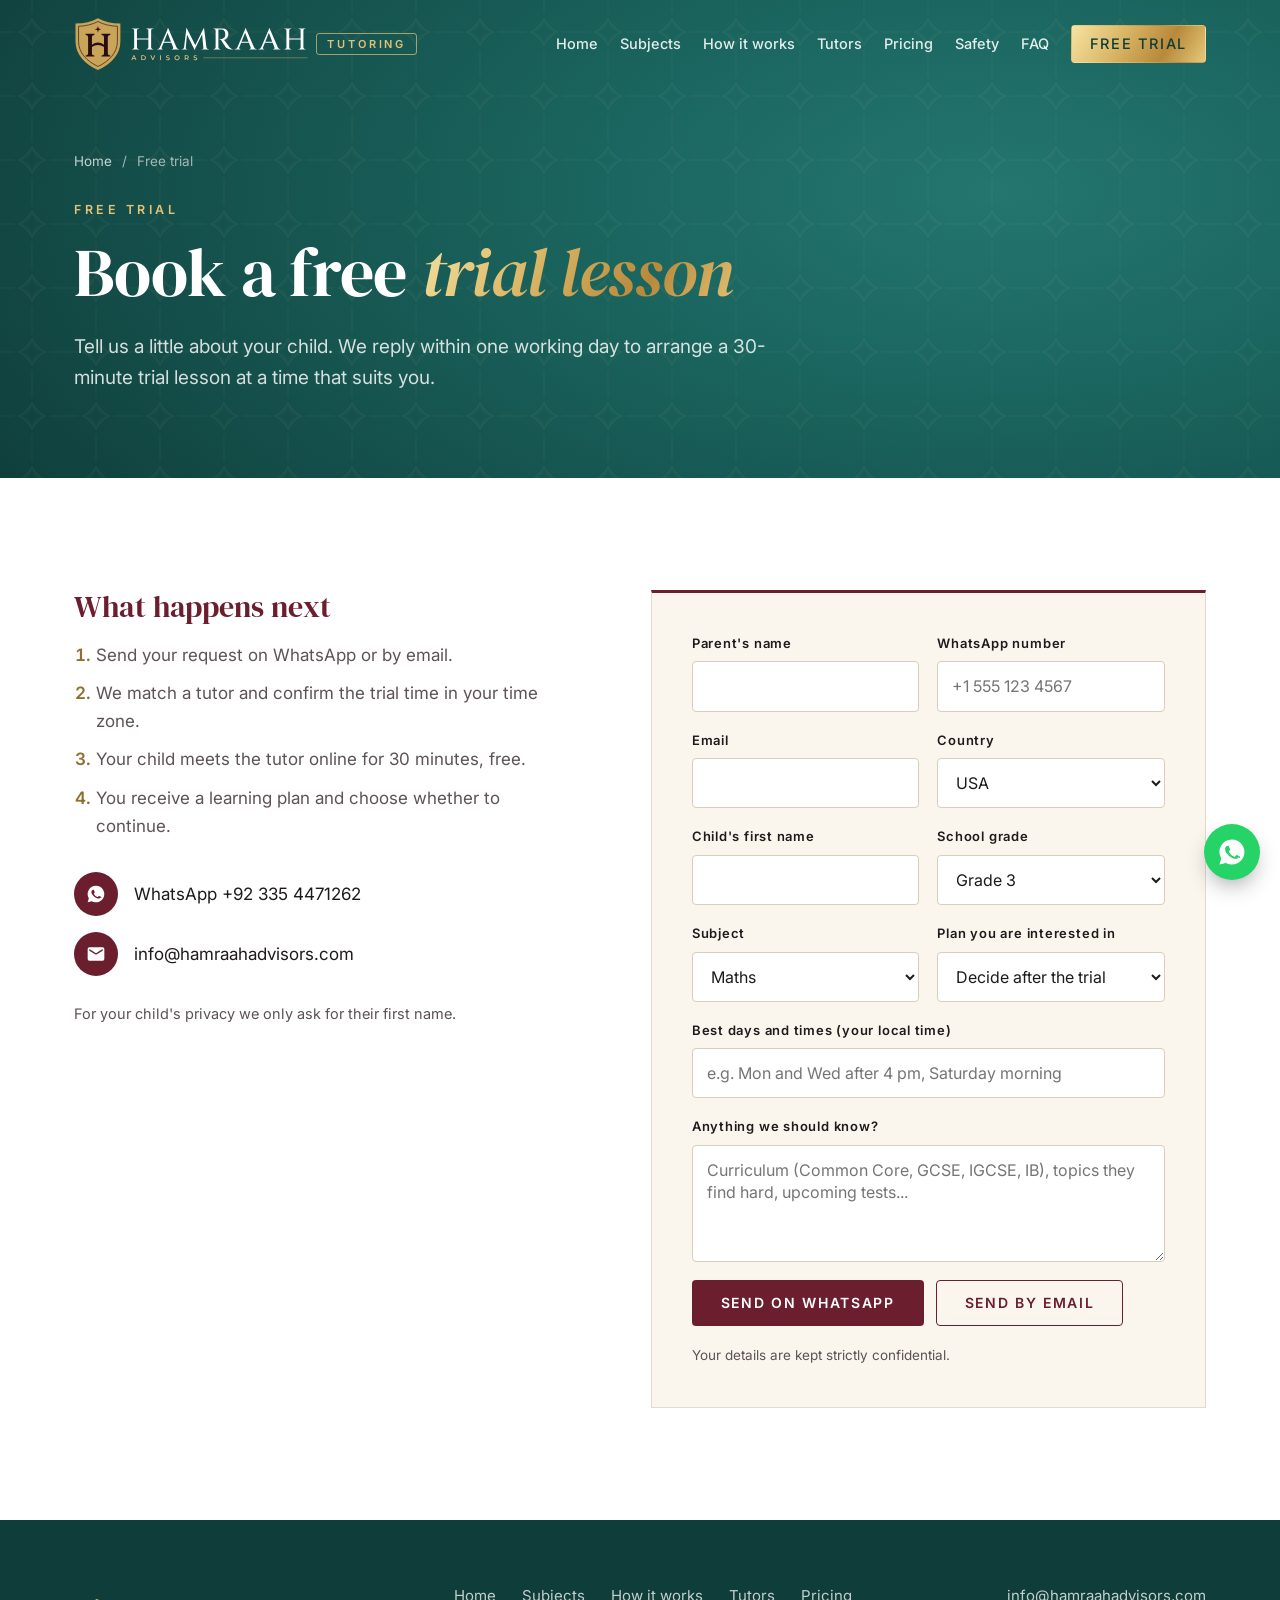
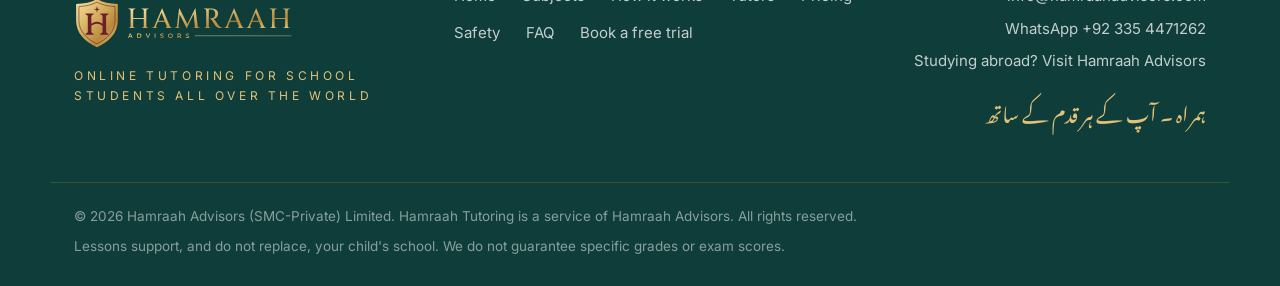
==== commit 37945661: "Position tutoring worldwide: add Australia, New Zealand and other countries Co-Authored-By: Claude O" ====
--- a/book.html
+++ b/book.html
@@ -47,7 +47,7 @@
    "logo": "https://tutoring.hamraahadvisors.com/assets/logo/hamraah-crest-full-colour.png",
    "image": "https://tutoring.hamraahadvisors.com/assets/og-image.jpg",
    "email": "info@hamraahadvisors.com",
-   "description": "Online one-to-one tutoring in Maths, English and Science for school students worldwide, mainly in the USA, Canada, the UK and Europe, grades 3 to 10, plus SAT and GCSE preparation, with vetted tutors from Pakistan.",
+   "description": "Online one-to-one tutoring in Maths, English and Science for school students worldwide, including the USA, Canada, the UK, Europe, Australia and New Zealand, grades 3 to 10, plus SAT and GCSE preparation, with vetted tutors from Pakistan.",
    "areaServed": [
     {
      "@type": "Country",
@@ -64,6 +64,14 @@
     {
      "@type": "Place",
      "name": "Europe"
+    },
+    {
+     "@type": "Country",
+     "name": "Australia"
+    },
+    {
+     "@type": "Country",
+     "name": "New Zealand"
     }
    ],
    "knowsAbout": [
@@ -137,7 +145,7 @@
 <div class="row2"><label>Parent's name<input name="name" type="text" autocomplete="name" required></label>
 <label>WhatsApp number<input name="phone" type="tel" autocomplete="tel" placeholder="+1 555 123 4567" required></label></div>
 <div class="row2"><label>Email<input name="email" type="email" autocomplete="email" required></label>
-<label>Country<select name="country"><option>USA</option><option>Canada</option><option>UK</option><option>Germany</option><option>France</option><option>Netherlands</option><option>Ireland</option><option>Italy</option><option>Spain</option><option>Other in Europe</option><option>Other</option></select></label></div>
+<label>Country<select name="country"><option>USA</option><option>Canada</option><option>UK</option><option>Germany</option><option>France</option><option>Netherlands</option><option>Ireland</option><option>Italy</option><option>Spain</option><option>Other in Europe</option><option>Australia</option><option>New Zealand</option><option>UAE</option><option>Saudi Arabia</option><option>Other</option></select></label></div>
 <div class="row2"><label>Child's first name<input name="child" type="text" autocomplete="off"></label>
 <label>School grade<select name="grade"><option>Grade 3</option><option>Grade 4</option><option>Grade 5</option><option>Grade 6</option><option>Grade 7</option><option>Grade 8</option><option>Grade 9</option><option>Grade 10</option><option>Grade 11</option><option>Grade 12</option></select></label></div>
 <div class="row2"><label>Subject<select name="subject"><option>Maths</option><option>English</option><option>Science</option><option>SAT prep</option><option>GCSE and IGCSE prep</option><option>Not sure yet</option></select></label>
@@ -153,7 +161,7 @@
     <div class="wrap footer-inner">
       <div class="footer-brand">
         <img src="/assets/logo/hamraah-horizontal-gold-foil.svg" alt="Hamraah" width="729" height="230">
-        <p>International online tutoring for school students in the USA, Canada, UK and Europe</p>
+        <p>Online tutoring for school students all over the world</p>
       </div>
       <nav class="footer-nav" aria-label="Footer"><a href="/">Home</a><a href="/subjects">Subjects</a><a href="/how-it-works">How it works</a><a href="/tutors">Tutors</a><a href="/pricing">Pricing</a><a href="/safeguarding">Safety</a><a href="/faq">FAQ</a><a href="/book">Book a free trial</a></nav>
       <div class="footer-contact">
--- a/styles.css
+++ b/styles.css
@@ -535,14 +535,14 @@
 .service.ask { background: var(--teal-2); }
 .service.ask:hover { background: var(--teal); }
 
-.curricula { display: grid; grid-template-columns: repeat(4, 1fr); gap: 20px; }
+.curricula { display: grid; grid-template-columns: repeat(3, 1fr); gap: 20px; }
 .curricula h3 { font-size: 26px !important; }
 .curricula > div { background: var(--ivory); border: 1px solid var(--line); border-top: 3px solid var(--teal); padding: 32px; }
 .curricula h3 { font-size: 30px; color: var(--maroon); margin-bottom: 10px; }
 .curricula p { color: var(--muted); }
 
 /* Lesson times */
-.zones { display: grid; grid-template-columns: repeat(3, 1fr); gap: 24px; }
+.zones { display: grid; grid-template-columns: repeat(4, 1fr); gap: 20px; }
 .zones > div { background: #fff; border: 1px solid var(--line); border-top: 3px solid var(--teal); padding: 30px; }
 .zones .t { font-family: var(--serif); font-size: 34px; color: var(--maroon); margin: 10px 0 8px; line-height: 1.1; }
 .zones p:last-child { color: var(--muted); font-size: 15px; }
@@ -554,7 +554,7 @@
 
 .excl > div, .tutoring .journey li { border-top-color: var(--teal); }
 
-@media (max-width: 1100px) { .curricula { grid-template-columns: 1fr 1fr; } }
+@media (max-width: 1100px) { .curricula, .zones { grid-template-columns: 1fr 1fr; } }
 @media (max-width: 980px) {
   .curricula, .zones { grid-template-columns: 1fr; }
 }
